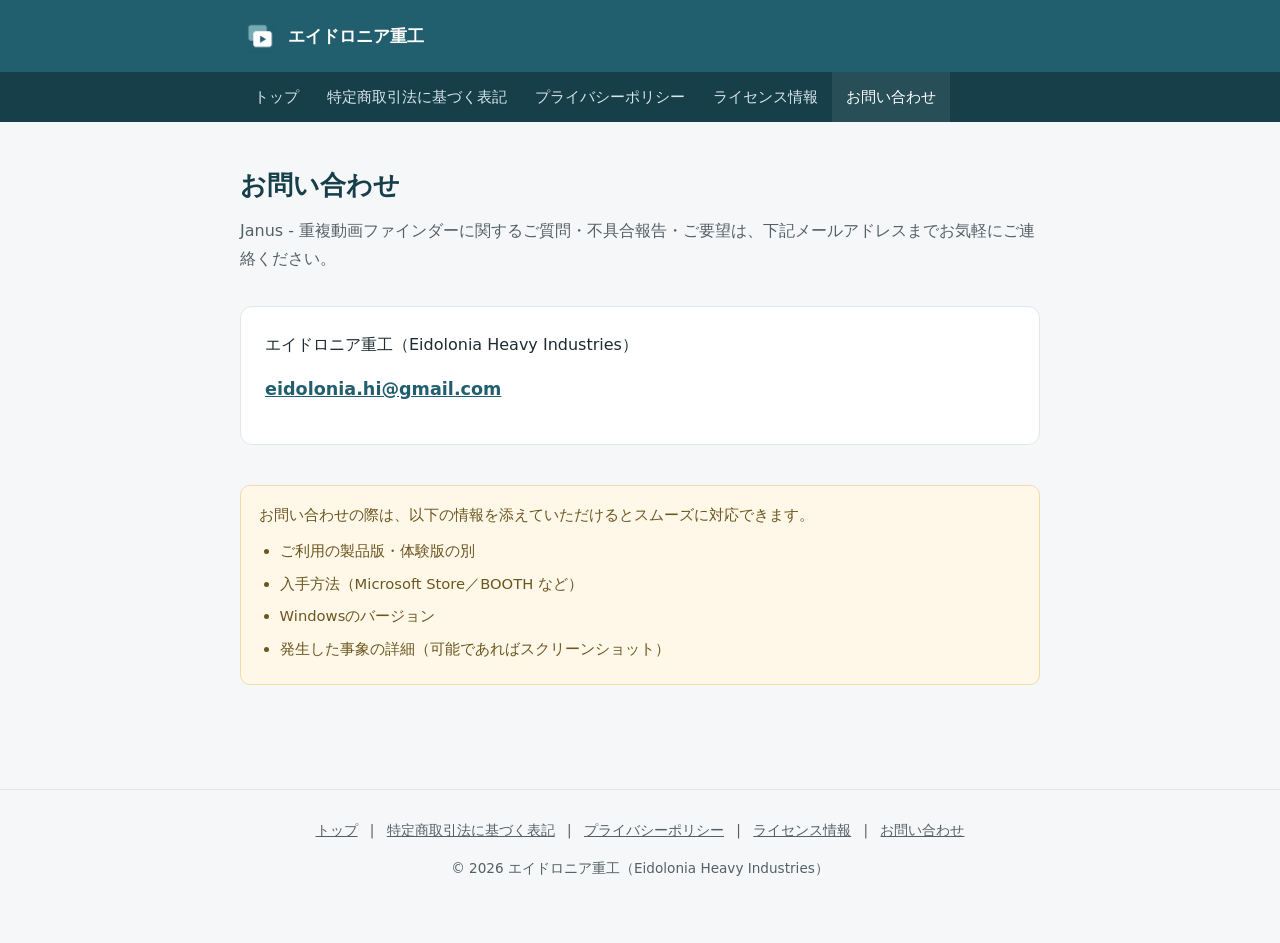
==== contact.html @ 9762f9f0 "Add files via upload" ====
<!DOCTYPE html>
<html lang="ja">
<head>
<meta charset="UTF-8">
<meta name="viewport" content="width=device-width, initial-scale=1.0">
<title>お問い合わせ | エイドロニア重工</title>
<link rel="stylesheet" href="style.css">
</head>
<body>

<header class="site-header">
  <div class="header-inner">
    <img class="logo" src="assets/logo.png" alt="Janus ロゴ">
    <a class="brand" href="index.html">エイドロニア重工</a>
  </div>
</header>
<nav class="site-nav">
  <div class="nav-inner">
    <a href="index.html">トップ</a>
    <a href="tokushoho.html">特定商取引法に基づく表記</a>
    <a href="privacy.html">プライバシーポリシー</a>
    <a href="license.html">ライセンス情報</a>
    <a href="contact.html" class="active">お問い合わせ</a>
  </div>
</nav>

<main>
  <h1 class="page-title">お問い合わせ</h1>
  <p class="page-lede">Janus - 重複動画ファインダーに関するご質問・不具合報告・ご要望は、下記メールアドレスまでお気軽にご連絡ください。</p>

  <section class="card">
    <p>エイドロニア重工（Eidolonia Heavy Industries）</p>
    <p class="email-link"><a href="mailto:eidolonia.hi@gmail.com">eidolonia.hi@gmail.com</a></p>
  </section>

  <section>
    <div class="notice">
      お問い合わせの際は、以下の情報を添えていただけるとスムーズに対応できます。
      <ul style="margin-top:10px; margin-bottom:0;">
        <li>ご利用の製品版・体験版の別</li>
        <li>入手方法（Microsoft Store／BOOTH など）</li>
        <li>Windowsのバージョン</li>
        <li>発生した事象の詳細（可能であればスクリーンショット）</li>
      </ul>
    </div>
  </section>
</main>

<footer class="site-footer">
  <p>
    <a href="index.html">トップ</a> |
    <a href="tokushoho.html">特定商取引法に基づく表記</a> |
    <a href="privacy.html">プライバシーポリシー</a> |
    <a href="license.html">ライセンス情報</a> |
    <a href="contact.html">お問い合わせ</a>
  </p>
  <p>&copy; 2026 エイドロニア重工（Eidolonia Heavy Industries）</p>
</footer>

</body>
</html>
---- style.css ----
:root {
  --color-bg: #f5f7f8;
  --color-surface: #ffffff;
  --color-text: #1c2b2f;
  --color-text-muted: #556066;
  --color-primary: #215e6e;
  --color-primary-dark: #163f4a;
  --color-accent: #78aab4;
  --color-border: #e1e7e9;
  --max-width: 840px;
}

* {
  box-sizing: border-box;
}

html {
  scroll-behavior: smooth;
}

body {
  margin: 0;
  font-family: "Hiragino Kaku Gothic ProN", "Yu Gothic", "Meiryo", system-ui, -apple-system, sans-serif;
  background: var(--color-bg);
  color: var(--color-text);
  line-height: 1.8;
}

a {
  color: var(--color-primary);
}

a:hover {
  color: var(--color-primary-dark);
}

header.site-header {
  background: var(--color-primary);
  color: #fff;
}

.header-inner {
  max-width: var(--max-width);
  margin: 0 auto;
  padding: 18px 20px;
  display: flex;
  align-items: center;
  gap: 12px;
}

.header-inner img.logo {
  width: 36px;
  height: 36px;
  border-radius: 8px;
  display: block;
}

.header-inner .brand {
  font-weight: 700;
  font-size: 1.05rem;
  color: #fff;
  text-decoration: none;
}

nav.site-nav {
  background: var(--color-primary-dark);
}

nav.site-nav .nav-inner {
  max-width: var(--max-width);
  margin: 0 auto;
  padding: 0 20px;
  display: flex;
  flex-wrap: wrap;
}

nav.site-nav a {
  color: #d8e6ea;
  text-decoration: none;
  padding: 12px 14px;
  font-size: 0.92rem;
  white-space: nowrap;
}

nav.site-nav a:hover,
nav.site-nav a.active {
  color: #fff;
  background: rgba(255, 255, 255, 0.08);
}

main {
  max-width: var(--max-width);
  margin: 0 auto;
  padding: 40px 20px 64px;
}

.page-title {
  font-size: 1.6rem;
  margin: 0 0 8px;
  color: var(--color-primary-dark);
}

.page-lede {
  color: var(--color-text-muted);
  margin: 0 0 32px;
}

section {
  margin-bottom: 40px;
}

h2 {
  font-size: 1.2rem;
  color: var(--color-primary-dark);
  border-left: 4px solid var(--color-primary);
  padding-left: 10px;
  margin: 0 0 16px;
}

h3 {
  font-size: 1.02rem;
  color: var(--color-primary-dark);
  margin: 20px 0 8px;
}

p {
  margin: 0 0 14px;
}

ul,
ol {
  margin: 0 0 14px;
  padding-left: 1.4em;
}

li {
  margin-bottom: 6px;
}

.card {
  background: var(--color-surface);
  border: 1px solid var(--color-border);
  border-radius: 12px;
  padding: 24px;
}

.hero {
  display: flex;
  flex-wrap: wrap;
  gap: 28px;
  align-items: center;
  background: var(--color-surface);
  border: 1px solid var(--color-border);
  border-radius: 16px;
  padding: 32px;
  margin-bottom: 40px;
}

.hero img.hero-logo {
  width: 96px;
  height: 96px;
  border-radius: 20px;
  flex-shrink: 0;
}

.hero h1 {
  margin: 0 0 8px;
  font-size: 1.6rem;
  color: var(--color-primary-dark);
}

.hero .tagline {
  color: var(--color-text-muted);
  margin: 0 0 18px;
}

.btn {
  display: inline-block;
  background: var(--color-primary);
  color: #fff !important;
  text-decoration: none;
  padding: 12px 22px;
  border-radius: 999px;
  font-weight: 700;
  font-size: 0.95rem;
}

.btn:hover {
  background: var(--color-primary-dark);
}

.btn-soon {
  display: inline-block;
  background: #e4e9ea;
  color: var(--color-text-muted) !important;
  text-decoration: none;
  padding: 12px 22px;
  border-radius: 999px;
  font-weight: 700;
  font-size: 0.95rem;
  cursor: default;
}

.price-badge {
  display: inline-block;
  background: #eef5f6;
  color: var(--color-primary-dark);
  border-radius: 999px;
  padding: 6px 16px;
  font-size: 0.85rem;
  font-weight: 700;
  margin-bottom: 14px;
}

table.spec-table {
  width: 100%;
  border-collapse: collapse;
}

table.spec-table th,
table.spec-table td {
  text-align: left;
  padding: 12px 14px;
  border-bottom: 1px solid var(--color-border);
  vertical-align: top;
}

table.spec-table th {
  width: 34%;
  color: var(--color-text-muted);
  font-weight: 600;
  white-space: nowrap;
}

.notice {
  background: #fff8e8;
  border: 1px solid #f0dca6;
  border-radius: 10px;
  padding: 16px 18px;
  font-size: 0.92rem;
  color: #6b5620;
}

footer.site-footer {
  border-top: 1px solid var(--color-border);
  padding: 28px 20px 48px;
  text-align: center;
  color: var(--color-text-muted);
  font-size: 0.85rem;
}

footer.site-footer a {
  color: var(--color-text-muted);
  margin: 0 8px;
}

.email-link {
  font-size: 1.1rem;
  font-weight: 700;
}

@media (max-width: 560px) {
  .hero {
    flex-direction: column;
    text-align: center;
    padding: 24px;
  }
  table.spec-table th,
  table.spec-table td {
    display: block;
    width: 100%;
  }
  table.spec-table th {
    padding-bottom: 2px;
    border-bottom: none;
  }
  table.spec-table td {
    padding-top: 2px;
  }
}
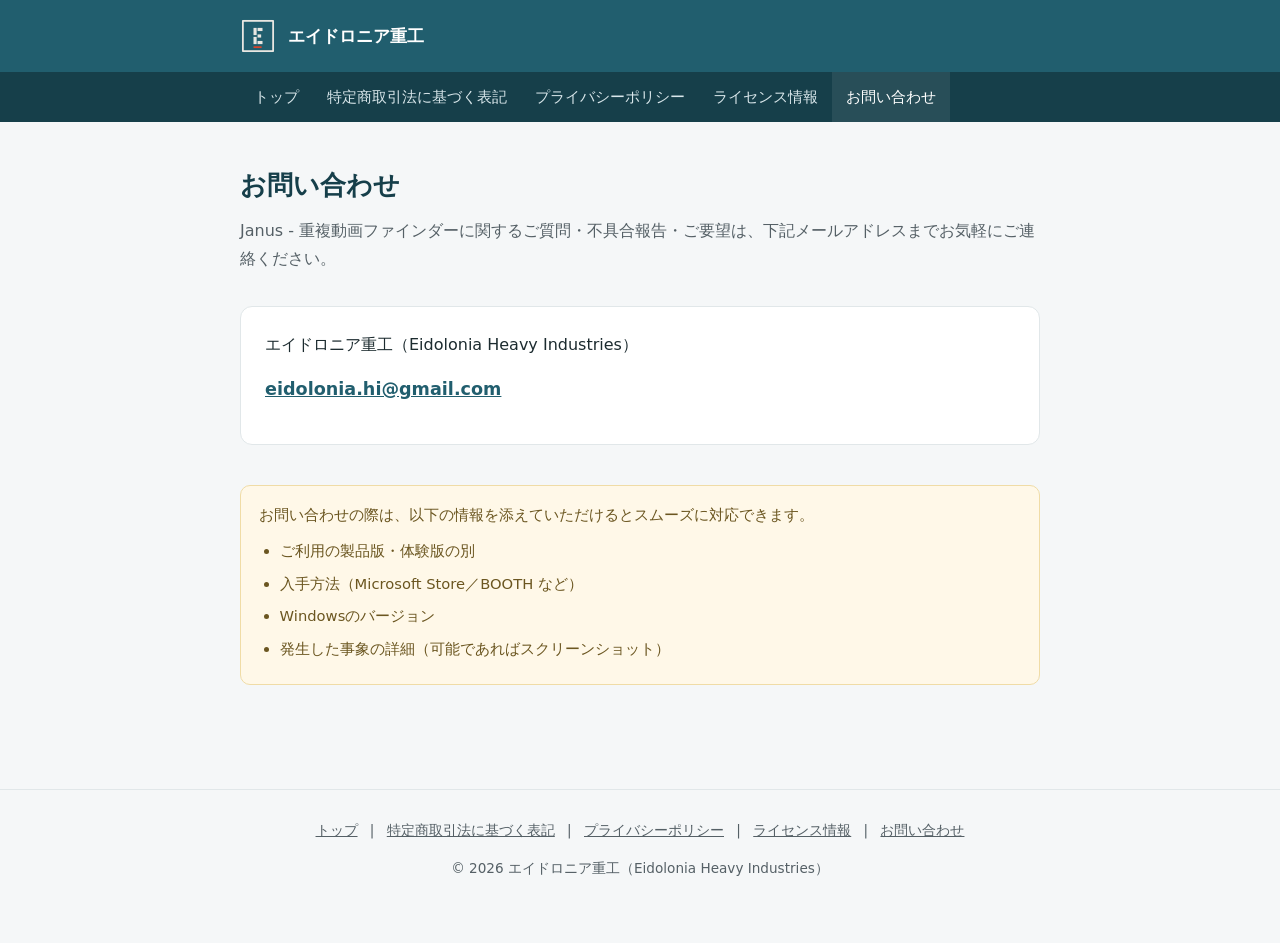
==== commit 89a28a06: "サイト更新 ショップ公開 アイコン類追加" ====
--- a/contact.html
+++ b/contact.html
@@ -4,13 +4,22 @@
 <meta charset="UTF-8">
 <meta name="viewport" content="width=device-width, initial-scale=1.0">
 <title>お問い合わせ | エイドロニア重工</title>
+<link rel="icon" href="favicon.ico" sizes="any">
+<link rel="icon" href="favicon.svg" type="image/svg+xml">
+<link rel="apple-touch-icon" href="apple-touch-icon.png">
+<meta property="og:type" content="website">
+<meta property="og:site_name" content="エイドロニア重工">
+<meta property="og:title" content="お問い合わせ | エイドロニア重工">
+<meta property="og:url" content="https://eidolonia-hi.github.io/contact.html">
+<meta property="og:image" content="https://eidolonia-hi.github.io/assets/ogp_1200x630.png">
+<meta name="twitter:card" content="summary_large_image">
 <link rel="stylesheet" href="style.css">
 </head>
 <body>
 
 <header class="site-header">
   <div class="header-inner">
-    <img class="logo" src="assets/logo.png" alt="Janus ロゴ">
+    <img class="logo" src="assets/e_light.svg" alt="エイドロニア重工 ロゴ">
     <a class="brand" href="index.html">エイドロニア重工</a>
   </div>
 </header>
--- a/style.css
+++ b/style.css
@@ -278,3 +278,125 @@
     padding-top: 2px;
   }
 }
+
+/* ---- インラインコード・ハッシュ値・ソース入手先（ライセンス情報ページ等） ---- */
+
+code {
+  font-family: "Consolas", "Menlo", "Courier New", monospace;
+  font-size: 0.88em;
+  background: #eef3f4;
+  color: var(--color-primary-dark);
+  border-radius: 4px;
+  padding: 1px 6px;
+  overflow-wrap: anywhere;
+}
+
+table.spec-table td > p:last-child,
+table.spec-table td > ul:last-child {
+  margin-bottom: 0;
+}
+
+.sub-note {
+  font-size: 0.92rem;
+  color: var(--color-text-muted);
+  margin: 8px 0 0;
+}
+
+.hash-row {
+  margin-top: 10px;
+}
+
+.hash-label {
+  display: block;
+  font-size: 0.8rem;
+  font-weight: 700;
+  color: var(--color-text-muted);
+  margin-bottom: 2px;
+}
+
+code.hash {
+  display: block;
+  padding: 8px 12px;
+  border: 1px solid var(--color-border);
+  border-radius: 8px;
+  line-height: 1.6;
+  word-break: break-all;
+}
+
+code.hash-inline {
+  word-break: break-all;
+}
+
+.option-list {
+  display: flex;
+  flex-wrap: wrap;
+  gap: 6px;
+  margin: 0 0 14px;
+}
+
+.option-list code {
+  padding: 3px 8px;
+  border: 1px solid var(--color-border);
+}
+
+.source-primary {
+  background: #f2f8f9;
+  border: 1px solid var(--color-accent);
+  border-radius: 10px;
+  padding: 12px 16px;
+  margin-bottom: 18px;
+}
+
+.label-badge {
+  display: inline-block;
+  background: var(--color-primary);
+  color: #fff;
+  border-radius: 999px;
+  padding: 1px 10px;
+  font-size: 0.75rem;
+  font-weight: 700;
+  margin-bottom: 4px;
+}
+
+.source-primary .source-link {
+  display: block;
+  font-weight: 700;
+}
+
+.source-heading {
+  font-size: 0.85rem;
+  font-weight: 700;
+  color: var(--color-text-muted);
+  margin: 0 0 6px;
+}
+
+ul.source-list {
+  margin: 0 0 12px;
+  padding-left: 1.2em;
+}
+
+ul.source-list li {
+  margin-bottom: 10px;
+}
+
+.source-desc,
+.source-meta {
+  display: block;
+  font-size: 0.86rem;
+  color: var(--color-text-muted);
+  line-height: 1.6;
+}
+
+@media (max-width: 560px) {
+  main {
+    padding: 28px 16px 48px;
+  }
+  .card {
+    padding: 18px 16px;
+  }
+  table.spec-table th,
+  table.spec-table td {
+    padding-left: 0;
+    padding-right: 0;
+  }
+}
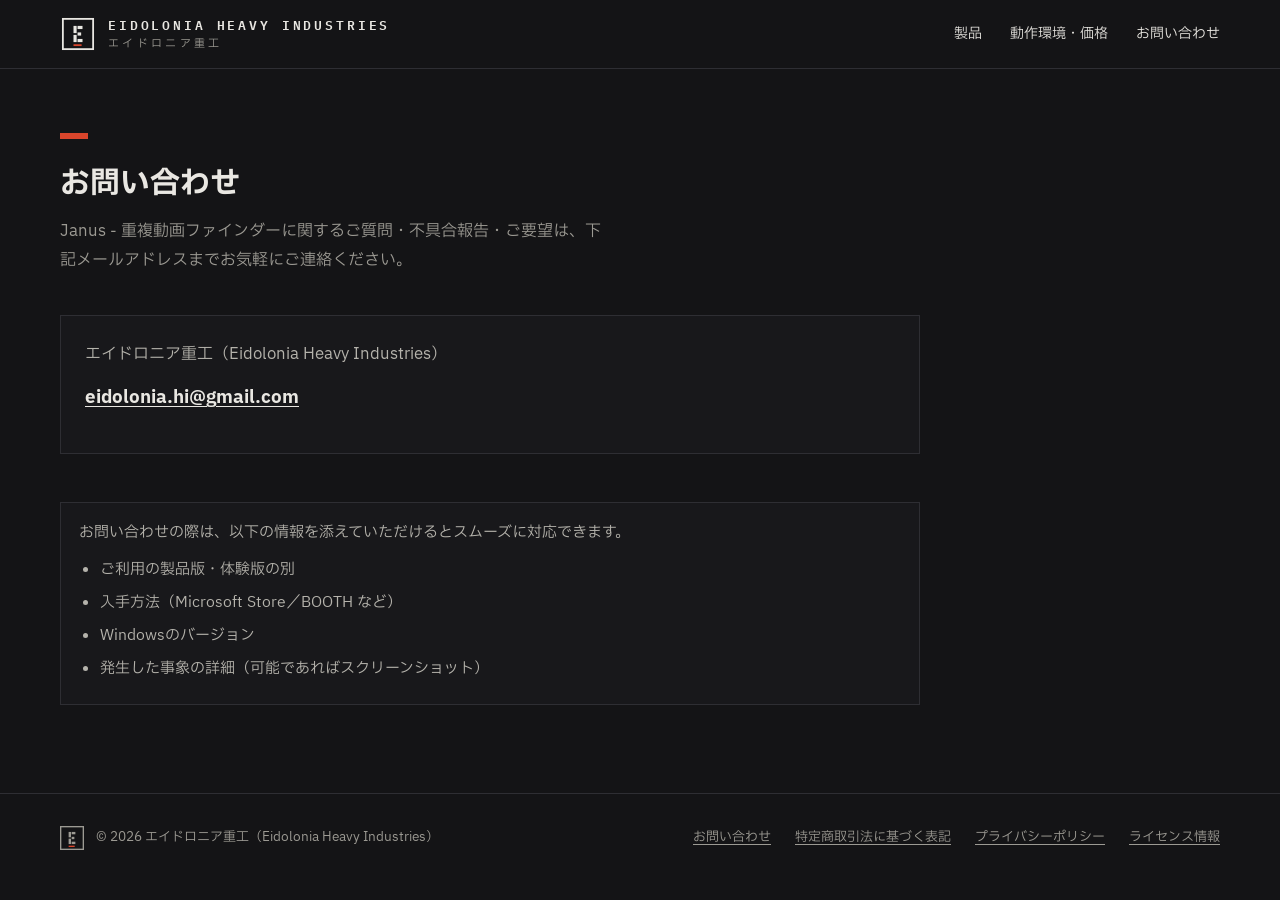
==== commit 4a2e05db: "Add files via upload 新デザインに変更" ====
--- a/contact.html
+++ b/contact.html
@@ -13,27 +13,31 @@
 <meta property="og:url" content="https://eidolonia-hi.github.io/contact.html">
 <meta property="og:image" content="https://eidolonia-hi.github.io/assets/ogp_1200x630.png">
 <meta name="twitter:card" content="summary_large_image">
-<link rel="stylesheet" href="style.css">
+<link rel="preconnect" href="https://fonts.googleapis.com">
+<link rel="preconnect" href="https://fonts.gstatic.com" crossorigin>
+<link rel="stylesheet" href="https://fonts.googleapis.com/css2?family=IBM+Plex+Mono:wght@400;600&family=IBM+Plex+Sans+JP:wght@400;500;700&display=swap">
+<link rel="stylesheet" href="assets/style.css">
 </head>
 <body>
 
 <header class="site-header">
-  <div class="header-inner">
-    <img class="logo" src="assets/e_light.svg" alt="エイドロニア重工 ロゴ">
-    <a class="brand" href="index.html">エイドロニア重工</a>
+  <div class="wrap header-inner">
+    <a class="brand" href="index.html">
+      <img src="assets/e_light.svg" width="36" height="36" alt="">
+      <span class="brand-text">
+        <span class="brand-en">EIDOLONIA HEAVY INDUSTRIES</span>
+        <span class="brand-ja">エイドロニア重工</span>
+      </span>
+    </a>
+    <nav class="site-nav" aria-label="メインメニュー">
+      <a href="index.html#product">製品</a>
+      <a href="index.html#spec">動作環境・価格</a>
+      <a href="contact.html">お問い合わせ</a>
+    </nav>
   </div>
 </header>
-<nav class="site-nav">
-  <div class="nav-inner">
-    <a href="index.html">トップ</a>
-    <a href="tokushoho.html">特定商取引法に基づく表記</a>
-    <a href="privacy.html">プライバシーポリシー</a>
-    <a href="license.html">ライセンス情報</a>
-    <a href="contact.html" class="active">お問い合わせ</a>
-  </div>
-</nav>
 
-<main>
+<main class="wrap doc">
   <h1 class="page-title">お問い合わせ</h1>
   <p class="page-lede">Janus - 重複動画ファインダーに関するご質問・不具合報告・ご要望は、下記メールアドレスまでお気軽にご連絡ください。</p>
 
@@ -56,14 +60,18 @@
 </main>
 
 <footer class="site-footer">
-  <p>
-    <a href="index.html">トップ</a> |
-    <a href="tokushoho.html">特定商取引法に基づく表記</a> |
-    <a href="privacy.html">プライバシーポリシー</a> |
-    <a href="license.html">ライセンス情報</a> |
-    <a href="contact.html">お問い合わせ</a>
-  </p>
-  <p>&copy; 2026 エイドロニア重工（Eidolonia Heavy Industries）</p>
+  <div class="wrap footer-inner">
+    <div class="footer-brand">
+      <svg width="24" height="24" viewBox="5.5 5.5 89 89" aria-hidden="true"><rect x="8" y="8" width="84" height="84" fill="none" stroke="#9C9A93" stroke-width="5"/><g fill="#9C9A93"><rect x="37.5" y="27.5" width="8.75" height="20"/><rect x="37.5" y="52.5" width="8.75" height="20"/><rect x="48.75" y="27.5" width="13.75" height="8.75"/><rect x="48.75" y="45.625" width="10" height="8.75"/><rect x="48.75" y="63.75" width="13.75" height="8.75"/></g><rect x="37.5" y="78.5" width="22.5" height="5" fill="#D9452B"/></svg>
+      <p>&copy; 2026 エイドロニア重工（Eidolonia Heavy Industries）</p>
+    </div>
+    <nav class="footer-nav" aria-label="サイト情報">
+      <a href="contact.html">お問い合わせ</a>
+      <a href="tokushoho.html">特定商取引法に基づく表記</a>
+      <a href="privacy.html">プライバシーポリシー</a>
+      <a href="license.html">ライセンス情報</a>
+    </nav>
+  </div>
 </footer>
 
 </body>
--- a/assets/style.css
+++ b/assets/style.css
@@ -0,0 +1,938 @@
+/* エイドロニア重工 共通スタイル */
+
+:root {
+  color-scheme: dark;
+  --ink: #141416;
+  --surface: #1c1c1f;
+  --band: #18181b;
+  --line: #2e2e33;
+  --frame: #3a3a40;
+  --muted: #9c9a93;
+  --body: #b5b3ac;
+  --bone: #e9e7e2;
+  --signal: #d9452b;
+  --font-sans: "IBM Plex Sans JP", "Hiragino Sans", "Yu Gothic UI", sans-serif;
+  --font-mono: "IBM Plex Mono", Consolas, "IBM Plex Sans JP", "Hiragino Sans", "Yu Gothic UI", monospace;
+  --max-width: 1160px;
+  --gutter: 32px;
+}
+
+*,
+*::before,
+*::after {
+  box-sizing: border-box;
+}
+
+html {
+  scroll-behavior: smooth;
+  -webkit-text-size-adjust: 100%;
+}
+
+body {
+  margin: 0;
+  background: var(--ink);
+  color: var(--body);
+  font-family: var(--font-sans);
+  font-size: 16px;
+  line-height: 1.8;
+  overflow-wrap: break-word;
+}
+
+img {
+  display: block;
+  max-width: 100%;
+  height: auto;
+}
+
+a {
+  color: var(--bone);
+  text-underline-offset: 3px;
+}
+
+a:hover {
+  color: #fff;
+}
+
+a:focus-visible {
+  outline: 2px solid var(--bone);
+  outline-offset: 3px;
+}
+
+h1,
+h2,
+h3 {
+  color: var(--bone);
+  font-weight: 700;
+  line-height: 1.4;
+}
+
+p {
+  margin: 0 0 14px;
+}
+
+.wrap {
+  width: 100%;
+  max-width: calc(var(--max-width) + var(--gutter) * 2);
+  margin: 0 auto;
+  padding-left: var(--gutter);
+  padding-right: var(--gutter);
+}
+
+/* ---- 赤のアクセント（帯と四角のみ） ---- */
+
+.bar {
+  display: block;
+  flex: none;
+  height: 6px;
+  background: var(--signal);
+}
+
+.bar-28 { width: 28px; }
+.bar-48 { width: 48px; }
+
+.square {
+  display: block;
+  flex: none;
+  width: 8px;
+  height: 8px;
+  background: var(--signal);
+}
+
+/* ---- 英字ラベル ---- */
+
+.label {
+  margin: 0;
+  color: var(--muted);
+  font-family: var(--font-mono);
+  font-size: 12px;
+  font-weight: 400;
+  letter-spacing: 0.22em;
+  line-height: 1.6;
+  text-transform: uppercase;
+}
+
+.label-row {
+  display: flex;
+  align-items: center;
+  gap: 14px;
+}
+
+/* ---- ヘッダー ---- */
+
+.site-header {
+  border-bottom: 1px solid var(--line);
+}
+
+.header-inner {
+  display: flex;
+  flex-wrap: wrap;
+  align-items: center;
+  justify-content: space-between;
+  gap: 12px 32px;
+  padding-top: 16px;
+  padding-bottom: 16px;
+}
+
+.brand {
+  display: flex;
+  align-items: center;
+  gap: 12px;
+  color: var(--bone);
+  text-decoration: none;
+}
+
+.brand img {
+  flex: none;
+  width: 36px;
+  height: 36px;
+}
+
+.brand-text {
+  display: block;
+}
+
+.brand-en {
+  display: block;
+  font-family: var(--font-mono);
+  font-size: 13px;
+  font-weight: 600;
+  letter-spacing: 0.22em;
+  line-height: 1.5;
+}
+
+.brand-ja {
+  display: block;
+  color: var(--muted);
+  font-size: 11px;
+  letter-spacing: 0.3em;
+  line-height: 1.5;
+}
+
+.site-nav {
+  display: flex;
+  flex-wrap: wrap;
+  gap: 4px 28px;
+}
+
+.site-nav a {
+  color: var(--bone);
+  font-size: 14px;
+  text-decoration: none;
+}
+
+.site-nav a:hover {
+  text-decoration: underline;
+}
+
+/* ---- ボタン ---- */
+
+.btn-row {
+  display: flex;
+  flex-wrap: wrap;
+  gap: 12px;
+}
+
+.btn {
+  display: inline-flex;
+  align-items: center;
+  justify-content: center;
+  min-height: 52px;
+  padding: 10px 28px;
+  border: 1px solid var(--bone);
+  background: var(--bone);
+  color: var(--ink);
+  font-size: 15px;
+  font-weight: 700;
+  line-height: 1.5;
+  text-align: center;
+  text-decoration: none;
+}
+
+.btn:hover {
+  border-color: #fff;
+  background: #fff;
+  color: var(--ink);
+}
+
+.btn-secondary {
+  border-color: var(--frame);
+  background: transparent;
+  color: var(--bone);
+  font-weight: 500;
+}
+
+.btn-secondary:hover {
+  border-color: var(--bone);
+  background: transparent;
+  color: var(--bone);
+}
+
+/* ---- 額縁（スクリーンショット枠） ---- */
+
+.frame {
+  position: relative;
+  margin: 0;
+  padding: 10px;
+  border: 1px solid var(--frame);
+  background: var(--surface);
+}
+
+.frame-bar {
+  position: absolute;
+  left: -1px;
+  bottom: -7px;
+  width: 96px;
+  height: 6px;
+  background: var(--signal);
+}
+
+.frame figcaption {
+  margin-top: 8px;
+  color: var(--muted);
+  font-size: 13px;
+  line-height: 1.5;
+  text-align: center;
+}
+
+/* ---- ヒーロー ---- */
+
+.hero-inner {
+  display: grid;
+  grid-template-columns: minmax(0, 0.85fr) minmax(0, 1fr);
+  gap: 72px;
+  align-items: center;
+  padding-top: 88px;
+  padding-bottom: 104px;
+}
+
+.product-name {
+  display: flex;
+  align-items: center;
+  gap: 18px;
+  margin-top: 32px;
+}
+
+.product-icon {
+  flex: none;
+  width: 72px;
+  height: 72px;
+}
+
+.hero h1 {
+  margin: 0;
+  font-family: var(--font-mono);
+  font-size: 64px;
+  font-weight: 600;
+  letter-spacing: 0.04em;
+  line-height: 1.1;
+}
+
+.product-sub {
+  margin: 4px 0 0;
+  color: var(--bone);
+  font-size: 20px;
+  letter-spacing: 0.06em;
+  line-height: 1.5;
+}
+
+.catch {
+  margin: 28px 0 0;
+  color: var(--bone);
+  font-size: 26px;
+  font-weight: 700;
+  line-height: 1.5;
+}
+
+.lede {
+  max-width: 34em;
+  margin: 24px 0 0;
+}
+
+.facts {
+  display: flex;
+  flex-wrap: wrap;
+  gap: 4px 14px;
+  margin: 24px 0 0;
+  color: var(--bone);
+  font-family: var(--font-mono);
+  font-size: 13px;
+}
+
+.facts .sep {
+  color: var(--muted);
+}
+
+.hero .btn-row {
+  margin-top: 28px;
+}
+
+.fine-print {
+  max-width: 44em;
+  margin: 18px 0 0;
+  color: var(--muted);
+  font-size: 12px;
+  line-height: 1.7;
+}
+
+/* ---- 帯状セクション ---- */
+
+.band {
+  border-top: 1px solid var(--line);
+  border-bottom: 1px solid var(--line);
+  background: var(--band);
+}
+
+/* ---- 強み3つ ---- */
+
+.strengths {
+  display: grid;
+  grid-template-columns: repeat(3, minmax(0, 1fr));
+}
+
+.strength {
+  padding: 40px 32px 48px;
+  border-left: 1px solid var(--line);
+}
+
+.strength:first-child {
+  padding-left: 0;
+  border-left: 0;
+}
+
+.strength:last-child {
+  padding-right: 0;
+}
+
+.strength-no {
+  margin: 0;
+  color: var(--signal);
+  font-family: var(--font-mono);
+  font-size: 13px;
+  font-weight: 600;
+  letter-spacing: 0.2em;
+}
+
+.strength h2 {
+  margin: 10px 0 12px;
+  font-size: 20px;
+}
+
+.strength p:last-child {
+  margin: 0;
+  font-size: 15px;
+}
+
+/* ---- Janusとは ---- */
+
+.about {
+  display: grid;
+  grid-template-columns: minmax(0, 1.1fr) minmax(0, 1fr);
+  gap: 64px;
+  align-items: center;
+  padding-top: 96px;
+  padding-bottom: 72px;
+}
+
+.compare-frames {
+  display: grid;
+  grid-template-columns: repeat(2, minmax(0, 1fr));
+  gap: 12px;
+}
+
+.same-content {
+  display: flex;
+  align-items: center;
+  gap: 14px;
+  margin-top: 14px;
+  color: var(--bone);
+  font-family: var(--font-mono);
+  font-size: 12px;
+  letter-spacing: 0.22em;
+}
+
+.same-content::before,
+.same-content::after {
+  content: "";
+  flex: 1;
+  height: 1px;
+  background: var(--line);
+}
+
+.about h2 {
+  margin: 14px 0 22px;
+  font-size: 30px;
+}
+
+.about-text p:last-child {
+  max-width: 34em;
+  margin-bottom: 0;
+}
+
+/* ---- 機能とおすすめ ---- */
+
+.lists {
+  display: grid;
+  grid-template-columns: repeat(2, minmax(0, 1fr));
+  gap: 48px;
+  padding-top: 24px;
+  padding-bottom: 96px;
+}
+
+.list-heading {
+  margin: 0 0 18px;
+  color: var(--muted);
+  font-family: var(--font-mono);
+  font-size: 13px;
+  font-weight: 400;
+  letter-spacing: 0.22em;
+  line-height: 1.6;
+}
+
+.rule-list {
+  margin: 0;
+  padding: 0;
+  border-top: 1px solid var(--line);
+  list-style: none;
+}
+
+.rule-list li {
+  display: flex;
+  align-items: baseline;
+  gap: 12px;
+  margin: 0;
+  padding: 16px 0;
+  border-bottom: 1px solid var(--line);
+  color: var(--bone);
+  font-size: 15px;
+}
+
+.rule-list .square {
+  position: relative;
+  top: -2px;
+}
+
+.list-note {
+  margin: 18px 0 0;
+  font-size: 14px;
+}
+
+/* ---- 動作環境・価格 ---- */
+
+.spec-inner {
+  display: grid;
+  grid-template-columns: minmax(0, 1fr) minmax(0, 2fr);
+  gap: 48px;
+  padding-top: 88px;
+  padding-bottom: 88px;
+}
+
+.spec-inner h2 {
+  margin: 14px 0 0;
+  font-size: 28px;
+}
+
+.spec-list {
+  margin: 0;
+  border-top: 1px solid var(--line);
+}
+
+.spec-row {
+  display: grid;
+  grid-template-columns: 180px minmax(0, 1fr);
+  gap: 4px 16px;
+  align-items: baseline;
+  padding: 16px 0;
+  border-bottom: 1px solid var(--line);
+}
+
+.spec-row dt {
+  color: var(--muted);
+  font-family: var(--font-mono);
+  font-size: 13px;
+}
+
+.spec-row dd {
+  margin: 0;
+  color: var(--bone);
+}
+
+.spec-note {
+  margin: 18px 0 0;
+  color: var(--muted);
+  font-size: 13px;
+}
+
+/* ---- 最後の購入導線 ---- */
+
+.closing {
+  padding-top: 96px;
+  padding-bottom: 96px;
+}
+
+.closing h2 {
+  margin: 22px 0 32px;
+  font-size: 32px;
+}
+
+/* ---- フッター ---- */
+
+.site-footer {
+  border-top: 1px solid var(--line);
+}
+
+.footer-inner {
+  display: flex;
+  flex-wrap: wrap;
+  align-items: center;
+  justify-content: space-between;
+  gap: 16px 32px;
+  padding-top: 32px;
+  padding-bottom: 32px;
+  color: var(--muted);
+  font-size: 13px;
+}
+
+.footer-brand {
+  display: flex;
+  align-items: center;
+  gap: 12px;
+}
+
+.footer-brand svg {
+  flex: none;
+}
+
+.footer-brand p {
+  margin: 0;
+}
+
+.footer-nav {
+  display: flex;
+  flex-wrap: wrap;
+  gap: 6px 24px;
+}
+
+.footer-nav a {
+  color: var(--muted);
+}
+
+.footer-nav a:hover {
+  color: var(--bone);
+}
+
+/* ---- 下層ページ（特商法・プライバシー・ライセンス・お問い合わせ・解説記事） ---- */
+
+.doc {
+  padding-top: 64px;
+  padding-bottom: 88px;
+}
+
+.doc > * {
+  max-width: 860px;
+}
+
+.page-title {
+  margin: 0 0 12px;
+  font-size: 30px;
+}
+
+.page-title::before {
+  content: "";
+  display: block;
+  width: 28px;
+  height: 6px;
+  margin-bottom: 24px;
+  background: var(--signal);
+}
+
+.page-lede {
+  max-width: 34em;
+  margin: 0 0 40px;
+  color: var(--muted);
+}
+
+.doc section {
+  margin-bottom: 48px;
+}
+
+.doc section:last-child {
+  margin-bottom: 0;
+}
+
+.doc h2 {
+  margin: 0 0 16px;
+  padding-top: 24px;
+  border-top: 1px solid var(--line);
+  font-size: 20px;
+}
+
+.doc h3 {
+  margin: 28px 0 8px;
+  font-size: 16px;
+}
+
+.doc section > p,
+.doc section > ul,
+.doc section > ol {
+  max-width: 34em;
+}
+
+.doc ul,
+.doc ol {
+  margin: 0 0 14px;
+  padding-left: 1.4em;
+}
+
+.doc li {
+  margin-bottom: 6px;
+}
+
+.doc strong {
+  color: var(--bone);
+}
+
+.doc figure img {
+  border: 1px solid var(--frame);
+}
+
+.doc .card {
+  padding: 24px;
+  border: 1px solid var(--line);
+  background: var(--band);
+}
+
+.doc .card h2 {
+  padding-top: 0;
+  border-top: 0;
+}
+
+.email-link {
+  font-size: 18px;
+  font-weight: 700;
+}
+
+.notice {
+  padding: 16px 18px;
+  border: 1px solid var(--line);
+  background: var(--band);
+  font-size: 15px;
+}
+
+table.spec-table {
+  width: 100%;
+  border-collapse: collapse;
+}
+
+table.spec-table th,
+table.spec-table td {
+  padding: 14px 12px;
+  border-bottom: 1px solid var(--line);
+  text-align: left;
+  vertical-align: top;
+}
+
+table.spec-table tr:first-child th,
+table.spec-table tr:first-child td {
+  border-top: 1px solid var(--line);
+}
+
+table.spec-table th {
+  width: 30%;
+  padding-left: 0;
+  color: var(--muted);
+  font-size: 13px;
+  font-weight: 500;
+}
+
+table.spec-table td {
+  color: var(--bone);
+  padding-right: 0;
+}
+
+table.spec-table td > p:last-child,
+table.spec-table td > ul:last-child {
+  margin-bottom: 0;
+}
+
+code {
+  padding: 1px 6px;
+  border: 1px solid var(--line);
+  background: var(--surface);
+  color: var(--bone);
+  font-family: var(--font-mono);
+  font-size: 0.88em;
+  overflow-wrap: anywhere;
+}
+
+code.hash {
+  display: block;
+  padding: 8px 12px;
+  line-height: 1.6;
+  word-break: break-all;
+}
+
+code.hash-inline {
+  word-break: break-all;
+}
+
+.sub-note {
+  margin: 8px 0 0;
+  color: var(--muted);
+  font-size: 14px;
+}
+
+.hash-row {
+  margin-top: 10px;
+}
+
+.hash-label {
+  display: block;
+  margin-bottom: 2px;
+  color: var(--muted);
+  font-family: var(--font-mono);
+  font-size: 12px;
+  letter-spacing: 0.2em;
+}
+
+.option-list {
+  display: flex;
+  flex-wrap: wrap;
+  gap: 6px;
+  margin: 0 0 14px;
+}
+
+.option-list code {
+  padding: 3px 8px;
+}
+
+.source-primary {
+  margin-bottom: 18px;
+  padding: 12px 16px;
+  border: 1px solid var(--frame);
+}
+
+.label-badge {
+  display: inline-block;
+  margin-bottom: 4px;
+  color: var(--muted);
+  font-size: 12px;
+}
+
+.source-primary .source-link {
+  display: block;
+  font-weight: 700;
+}
+
+.source-heading {
+  margin: 0 0 6px;
+  color: var(--muted);
+  font-size: 13px;
+}
+
+ul.source-list {
+  margin: 0 0 12px;
+  padding-left: 1.2em;
+}
+
+ul.source-list li {
+  margin-bottom: 10px;
+}
+
+.source-desc,
+.source-meta {
+  display: block;
+  color: var(--muted);
+  font-size: 13px;
+  line-height: 1.6;
+}
+
+/* ---- レスポンシブ ---- */
+
+@media (max-width: 900px) {
+  .hero-inner,
+  .about,
+  .spec-inner {
+    grid-template-columns: minmax(0, 1fr);
+  }
+
+  .hero-inner {
+    gap: 56px;
+    padding-top: 56px;
+    padding-bottom: 72px;
+  }
+
+  .about {
+    gap: 40px;
+    padding-top: 64px;
+    padding-bottom: 56px;
+  }
+
+  .spec-inner {
+    gap: 28px;
+    padding-top: 64px;
+    padding-bottom: 64px;
+  }
+
+  .strengths {
+    grid-template-columns: minmax(0, 1fr);
+  }
+
+  .strength,
+  .strength:first-child,
+  .strength:last-child {
+    padding: 32px 0;
+    border-left: 0;
+  }
+
+  .strength + .strength {
+    border-top: 1px solid var(--line);
+  }
+
+  .lists {
+    grid-template-columns: minmax(0, 1fr);
+    padding-bottom: 72px;
+  }
+
+  .closing {
+    padding-top: 72px;
+    padding-bottom: 72px;
+  }
+}
+
+@media (max-width: 560px) {
+  :root {
+    --gutter: 20px;
+  }
+
+  .brand-en {
+    font-size: 12px;
+    letter-spacing: 0.2em;
+  }
+
+  .hero h1 {
+    font-size: 52px;
+  }
+
+  .product-icon {
+    width: 60px;
+    height: 60px;
+  }
+
+  .product-sub {
+    font-size: 18px;
+  }
+
+  .catch {
+    font-size: 24px;
+  }
+
+  .about h2 {
+    font-size: 26px;
+  }
+
+  .closing h2 {
+    font-size: 26px;
+  }
+
+  .btn-row .btn {
+    width: 100%;
+  }
+
+  .spec-row {
+    grid-template-columns: minmax(0, 1fr);
+  }
+
+  .doc {
+    padding-top: 40px;
+    padding-bottom: 56px;
+  }
+
+  .page-title {
+    font-size: 26px;
+  }
+
+  .doc .card {
+    padding: 18px 16px;
+  }
+
+  table.spec-table th,
+  table.spec-table td {
+    display: block;
+    width: 100%;
+    padding-left: 0;
+    padding-right: 0;
+  }
+
+  table.spec-table th {
+    padding-bottom: 2px;
+    border-bottom: 0;
+  }
+
+  table.spec-table td {
+    padding-top: 2px;
+  }
+
+  table.spec-table tr:first-child td {
+    border-top: 0;
+  }
+}
